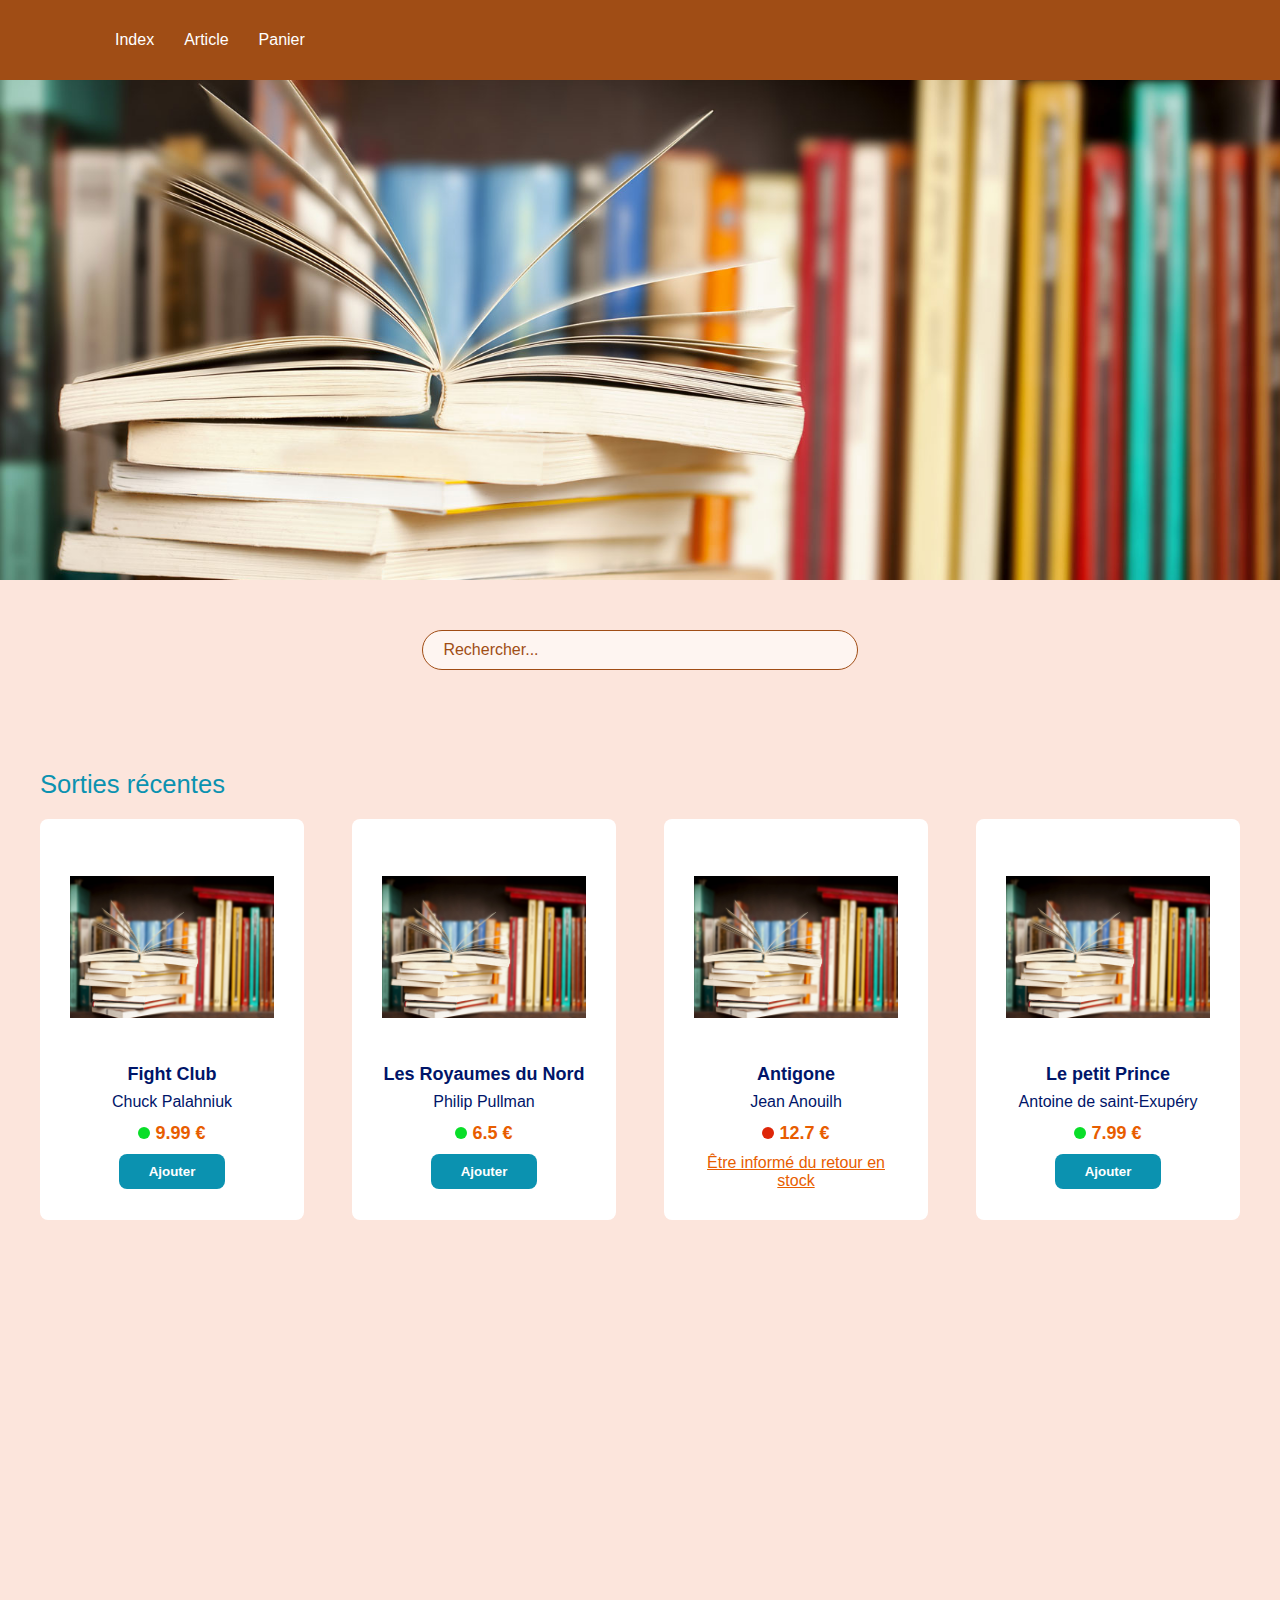
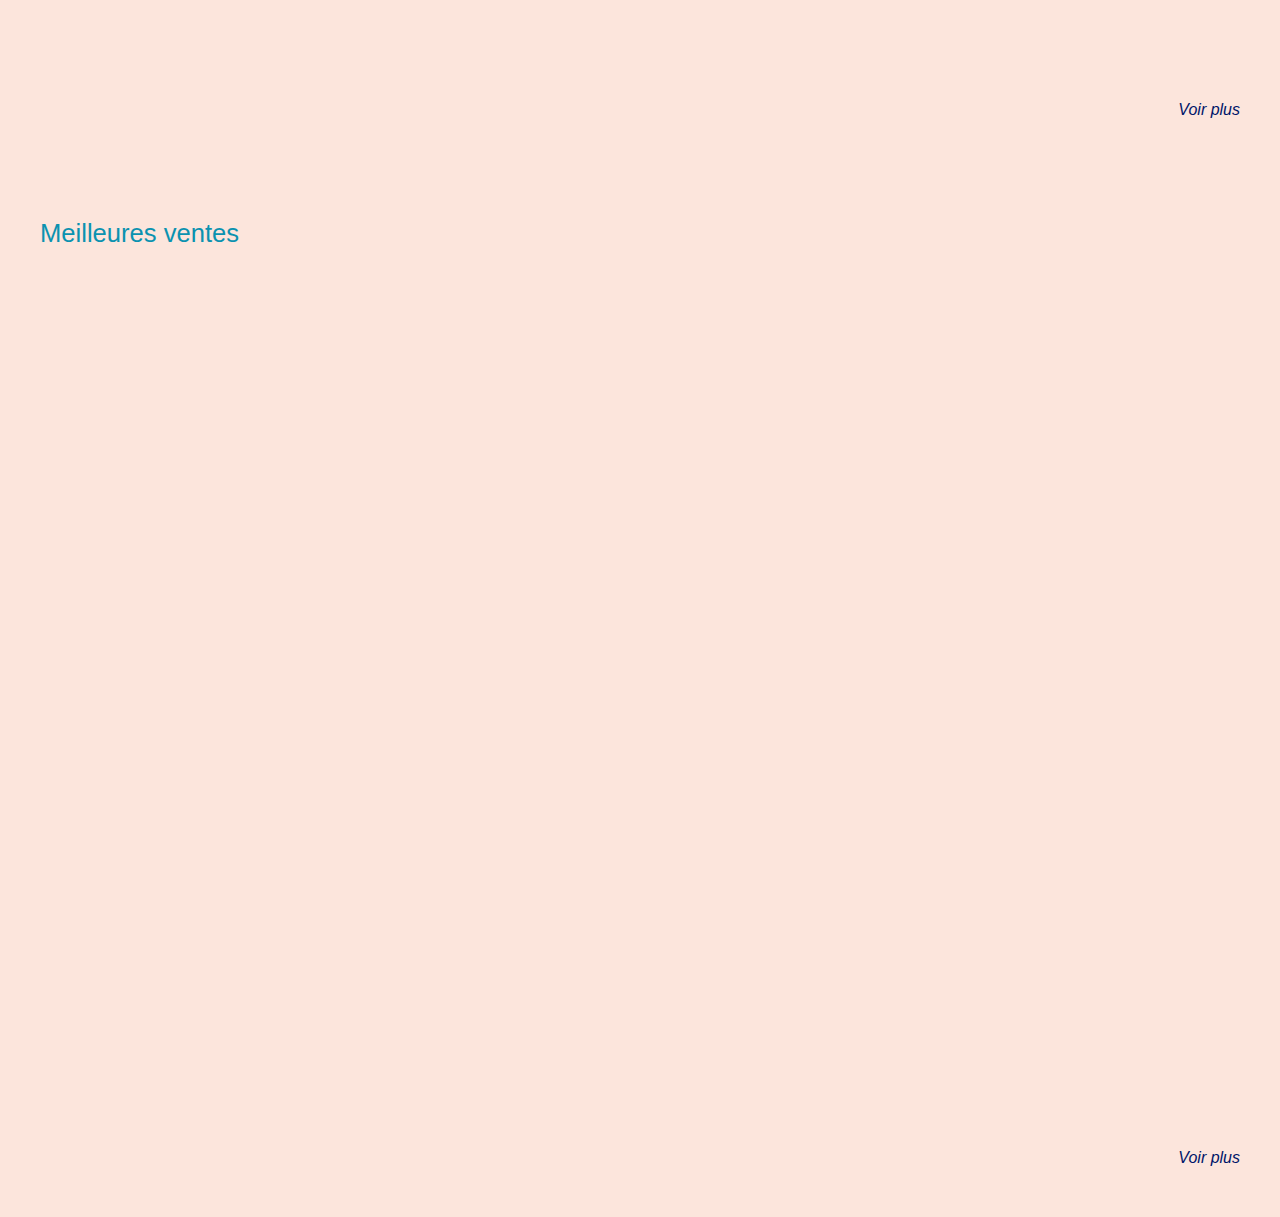
==== index.html @ eb7813c6 "first commit" ====
<!DOCTYPE html>
<html lang="en">
<head>
    <meta charset="UTF-8">
    <meta http-equiv="X-UA-Compatible" content="IE=edge">
    <meta name="viewport" content="width=device-width, initial-scale=1.0">
    <link rel="stylesheet" href="style.css" />
 <title>Librairie en ligne</title>
</head>
<body>
    <header>
        <ul>
            <ul>
                <li><a href="./index.html">Index</a></li>
                <li><a href="./article.html">Article</a></li>
                <li><a href="./panier.html">Panier</a></li>
               
            </ul>
        </ul>
    </header>
    <main>
        <section class="banner"></section>
        <section class="search"><input value="Rechercher..." type="text" /></section>
        <section class="book-list section-width">
            <span class="book-list-title">Sorties récentes</span>
            <div id="last-releases" class="book-wrapper">
                <!-- Insérer les sorties récentes en JS -->
            </div>
            <div class="book-plus">Voir plus</div>
        </section>
        <section class="book-list section-width">
            <span class="book-list-title">Meilleures ventes</span>
            <div id="best-sales" class="book-wrapper">
                <!-- Insérer les meilleurs ventes en JS -->
            </div>
            <div class="book-plus">Voir plus</div>
        </section>
    </main>
    <script type="text/javascript" src="script/books.js"></script>
    <script type="text/javascript" src="script/functions.js"></script>
    <script type="text/javascript" src="script/home.js"></script>
</body>
</html>
---- style.css ----
*,
*:before,
*:after,
html,
body {
  padding: 0;
  margin: 0;
  font-family: Arial, Helvetica, sans-serif;
  box-sizing: border-box;
  color: #001569;
}

.section-width {
  max-width:1500px;
  margin:0 auto;
}

body {
  background-color: #fce5dc;
  font-size:16px;
}

main {
  height: 100%;
  padding-top: 80px;
}

/* header */

header {
  background-color: #a04d15;
  color: white;
  position: fixed;
  width: 100%;
  z-index:1;
}

header ul {
  display: flex;
  align-items: center;
  height: 80px;
  padding: 0 50px;
}

header ul li {
  list-style-type: none;
  margin: 0 15px;
}

header a {
  color: white;
  text-decoration: none;
}

header a:hover {
  text-decoration: underline;
}

/* banner */

.banner {
  margin-bottom: 50px;
  height: 500px;
  background-image: url("img/default.jpeg");
  background-position: center;
  background-size: cover;
}

/* search */

.search {
  padding: 0 33% 50px;
}

.search input {
  width: 100%;
  padding: 10px 20px;
  font-size: 1rem;
  color: rgb(160, 77, 21);
  border-radius: 20px;
  border: 1px solid rgb(160, 77, 21);
  background-color: #fce5dc;
  background: rgba(255, 255, 255, 0.6);
}

/* book list */

.book-list {
  /*margin: 0 15% 50px;*/
  /*background: rgba(255, 255, 255, 0.5);*/
  padding: 50px 40px;
  border-radius: 50px;
}

.book-list-title {
  color: #0b92b0;
  font-size: 1.6rem;
}

.book-wrapper {
  display: flex;
  margin-top: 20px;
  justify-content: space-between;
  flex-wrap: wrap;
}

.book-item {
  margin-bottom: 20px;
  width: 22%;
  background-color: white;
  padding:30px;
  text-align: center;
  border-radius:8px;
}

.home-book-img {
  margin: 0 auto 15px;
  height: 200px;
  display: flex;
  align-items: center; /* aligne verticalement */
  justify-content: center; /* aligne horizontalement */
}

.home-book-img img {
  max-height:200px;
  max-width: 100%;
}

.home-book-title {
  font-size: 1.125rem;
  font-weight: bold;
  margin-bottom:8px;
  cursor:pointer;
}

.home-book-author {
  margin-bottom:12px;
}

.home-book-price {
  font-weight: bold;
  font-size:1.125rem;
  color: #e85d00;
  margin-bottom: 10px;
}

.home-book-price .dispo {
  display: inline-block;
  width:12px;
  height:12px;
  border-radius: 12px;
}

.home-book-price .dispo.book-available {
  background-color:#09de29;
}

.home-book-price .dispo.book-unavailable {
  background-color:#de2609;
}

.book-add-cart {
  padding:10px 30px;
  color:#fff;
  background-color: #0b92b0;
  border:0;
  font-weight: bold;
  border-radius:8px;
  cursor:pointer;
}

.book-add-cart.book-unavailable,
.home-book-stock.book-available {
  display:none;
}

.home-book-stock a {
  color: #e85d00;
}

.book-plus {
  text-align: right;
  margin-top: 20px;
  font-style: italic;
}


/* Page article */

section.book-spotlight {
  padding:50px;
  display: flex;
  align-items:center;
}

.book-spotlight-left img {
  width:400px;
}

.book-spotlight-right {
  margin: 50px 0 0 50px;
  font-size:1.2rem;
}

.book-spotlight-right-title {
  font-size:2rem;
  font-weight: bold;
  margin-bottom: 10px;
}

.book-spotlight-right-author {
  margin-bottom: 10px;
}

.book-spotlight-right-note  {
  margin-bottom: 20px;
}

.book-spotlight-right-note img {
  width: 20px;
  margin-right:4px;
}

.book-spotlight-right-desc {
  font-size:1rem;
  line-height: 1.5rem;
  text-align: justify;
  margin-bottom: 20px;
}

.book-spotlight-right-desc-title {
  font-size:1.2rem;
  font-weight: bold;
  margin-bottom:10px;
}

/* cart */

.book-cart {
  background-color:#fff;
  padding:50px;
  margin-top:50px;
}

.book-cart-title {
  font-size: 1.5rem;
  margin-bottom:20px;
}

.book-cart-item {
  margin-bottom:10px;
  display: flex;
}

.book-cart-item-left {
  margin-right:10px;
}

.book-cart-item-left img {
  width:100px;
}

.book-cart-item-right {
  margin-top:10px;
}

.book-cart-item-right-title {
  font-weight:bold;
  margin-bottom:5px;
  font-size:1.1rem;
}

.book-cart-item-right-author,
.book-cart-item-right-quantity {
  margin-bottom:10px;
}

.book-cart-item-right-price {
  font-weight: bold;
  font-size:1.5rem;
  color: #e85d00;
}

.book-cart-total {
  margin-top:20px;
  font-size:1.3rem;
  font-weight: bold;
}



/* Animation au scroll */

[class*="book-item"] {
  opacity: 0;
}
.book-item-visible {
  opacity: 1;
  /*transform: translateY(0);*/
  transition: 2s /*cubic-bezier(0.84, 0.02, 0.21, 0.99)*/;
}
.book-item-anim2 {
  transition-delay: 0.1s;
}
.book-item-anim3 {
  transition-delay: 0.2s;
}
.book-item-anim4 {
  transition-delay: 0.3s;
}
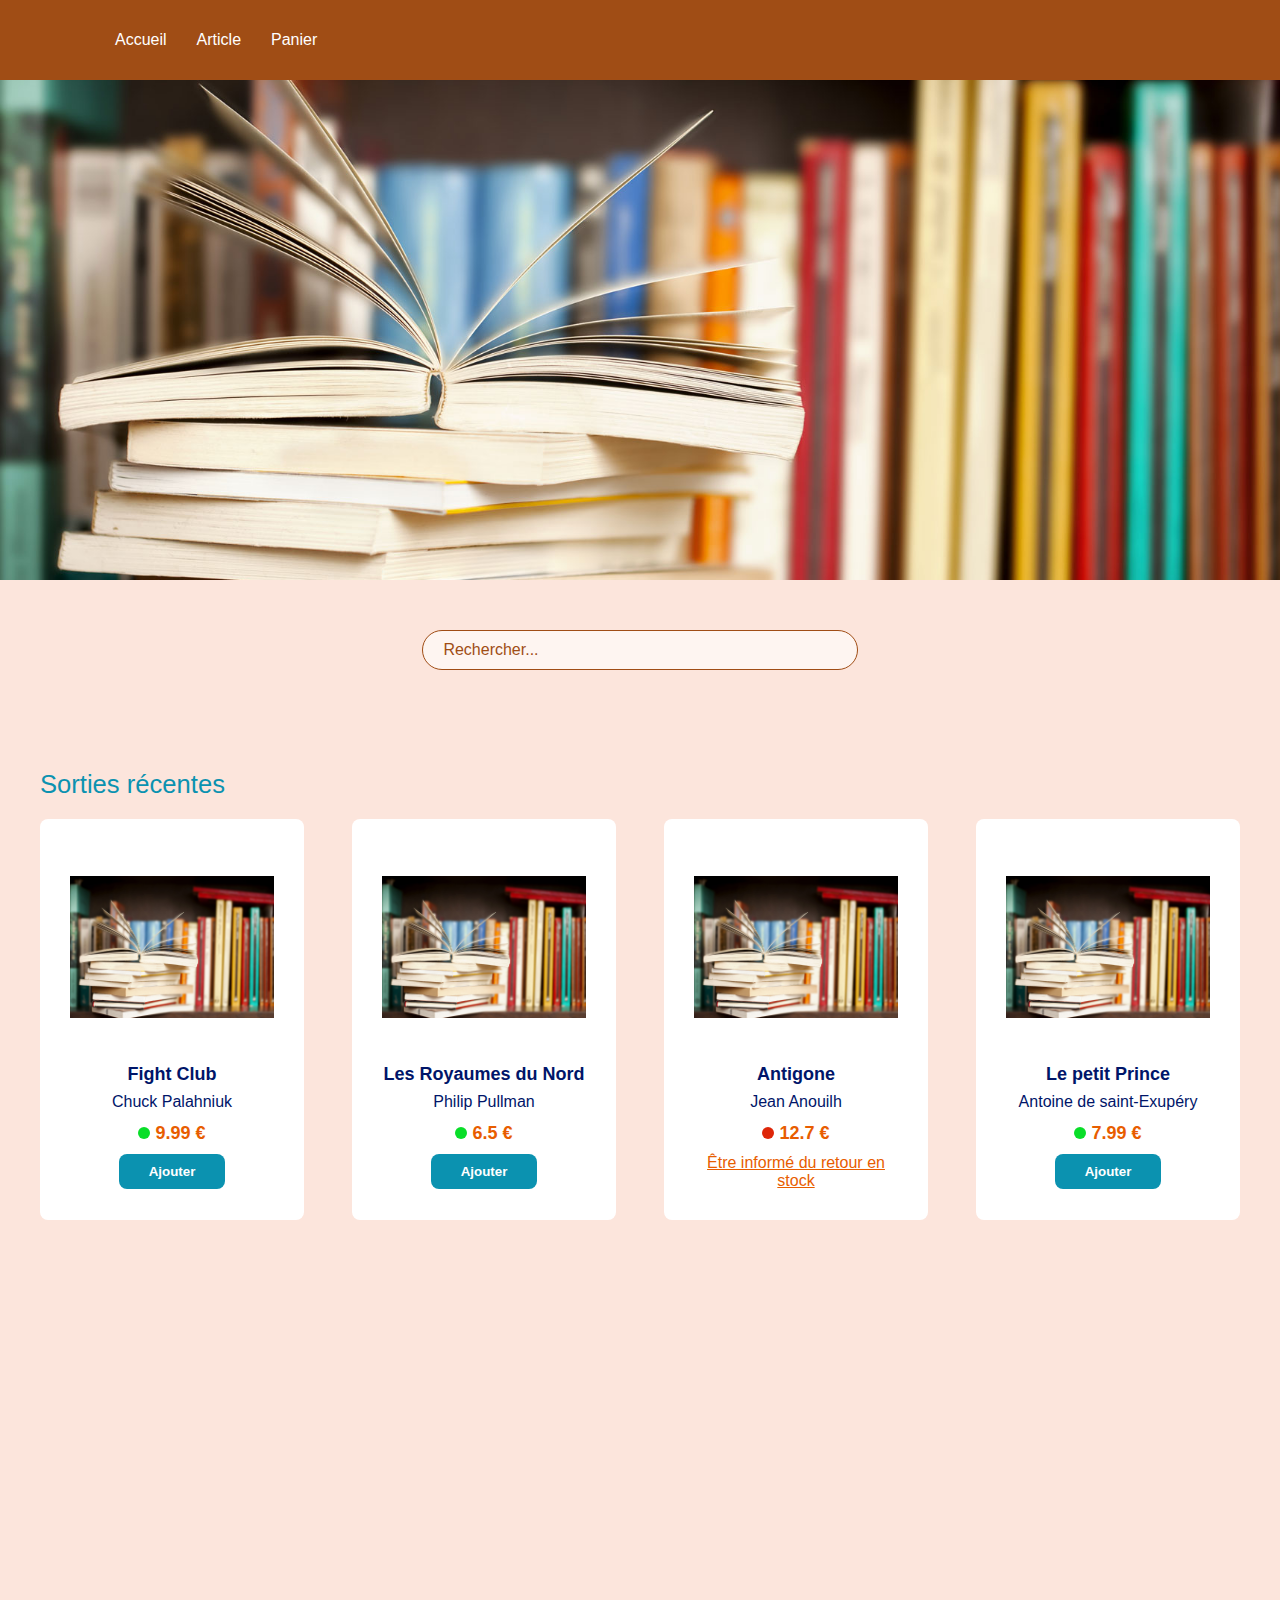
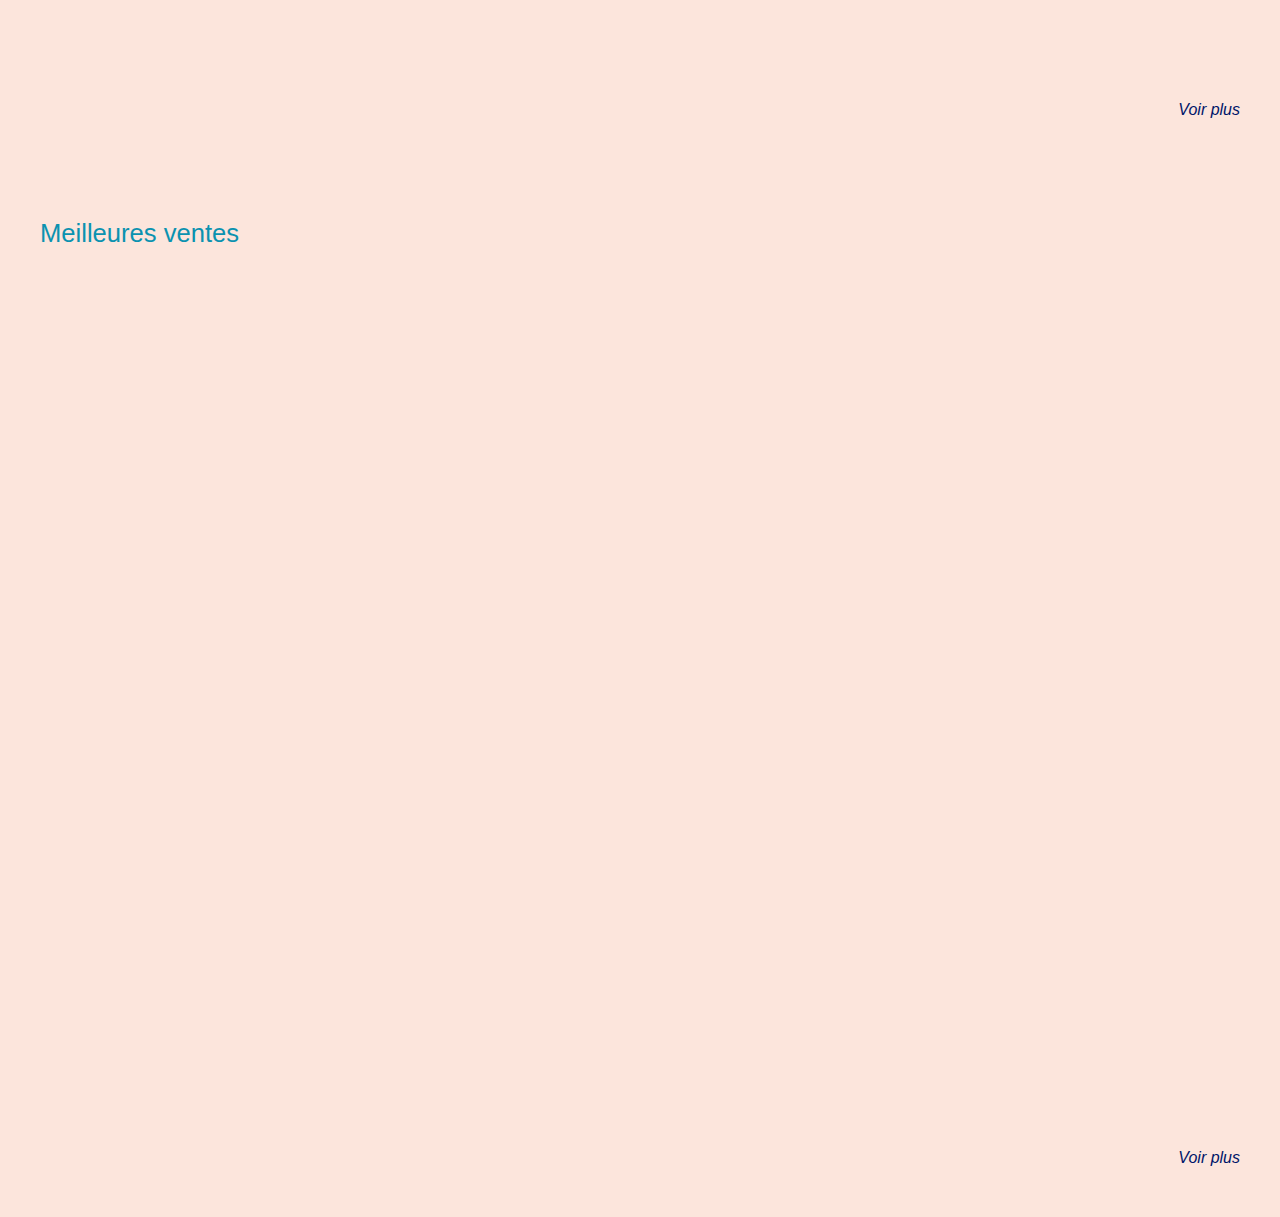
==== commit b27619b4: "third commit" ====
--- a/index.html
+++ b/index.html
@@ -1,17 +1,18 @@
 <!DOCTYPE html>
-<html lang="en">
+<html lang="fr">
 <head>
     <meta charset="UTF-8">
     <meta http-equiv="X-UA-Compatible" content="IE=edge">
     <meta name="viewport" content="width=device-width, initial-scale=1.0">
     <link rel="stylesheet" href="style.css" />
+    <link rel="shortcut icon" type="image/png" href="img/default.jpeg"/>
  <title>Librairie en ligne</title>
 </head>
 <body>
     <header>
         <ul>
             <ul>
-                <li><a href="./index.html">Index</a></li>
+                <li><a href="./index.html">Accueil</a></li>
                 <li><a href="./article.html">Article</a></li>
                 <li><a href="./panier.html">Panier</a></li>
                
